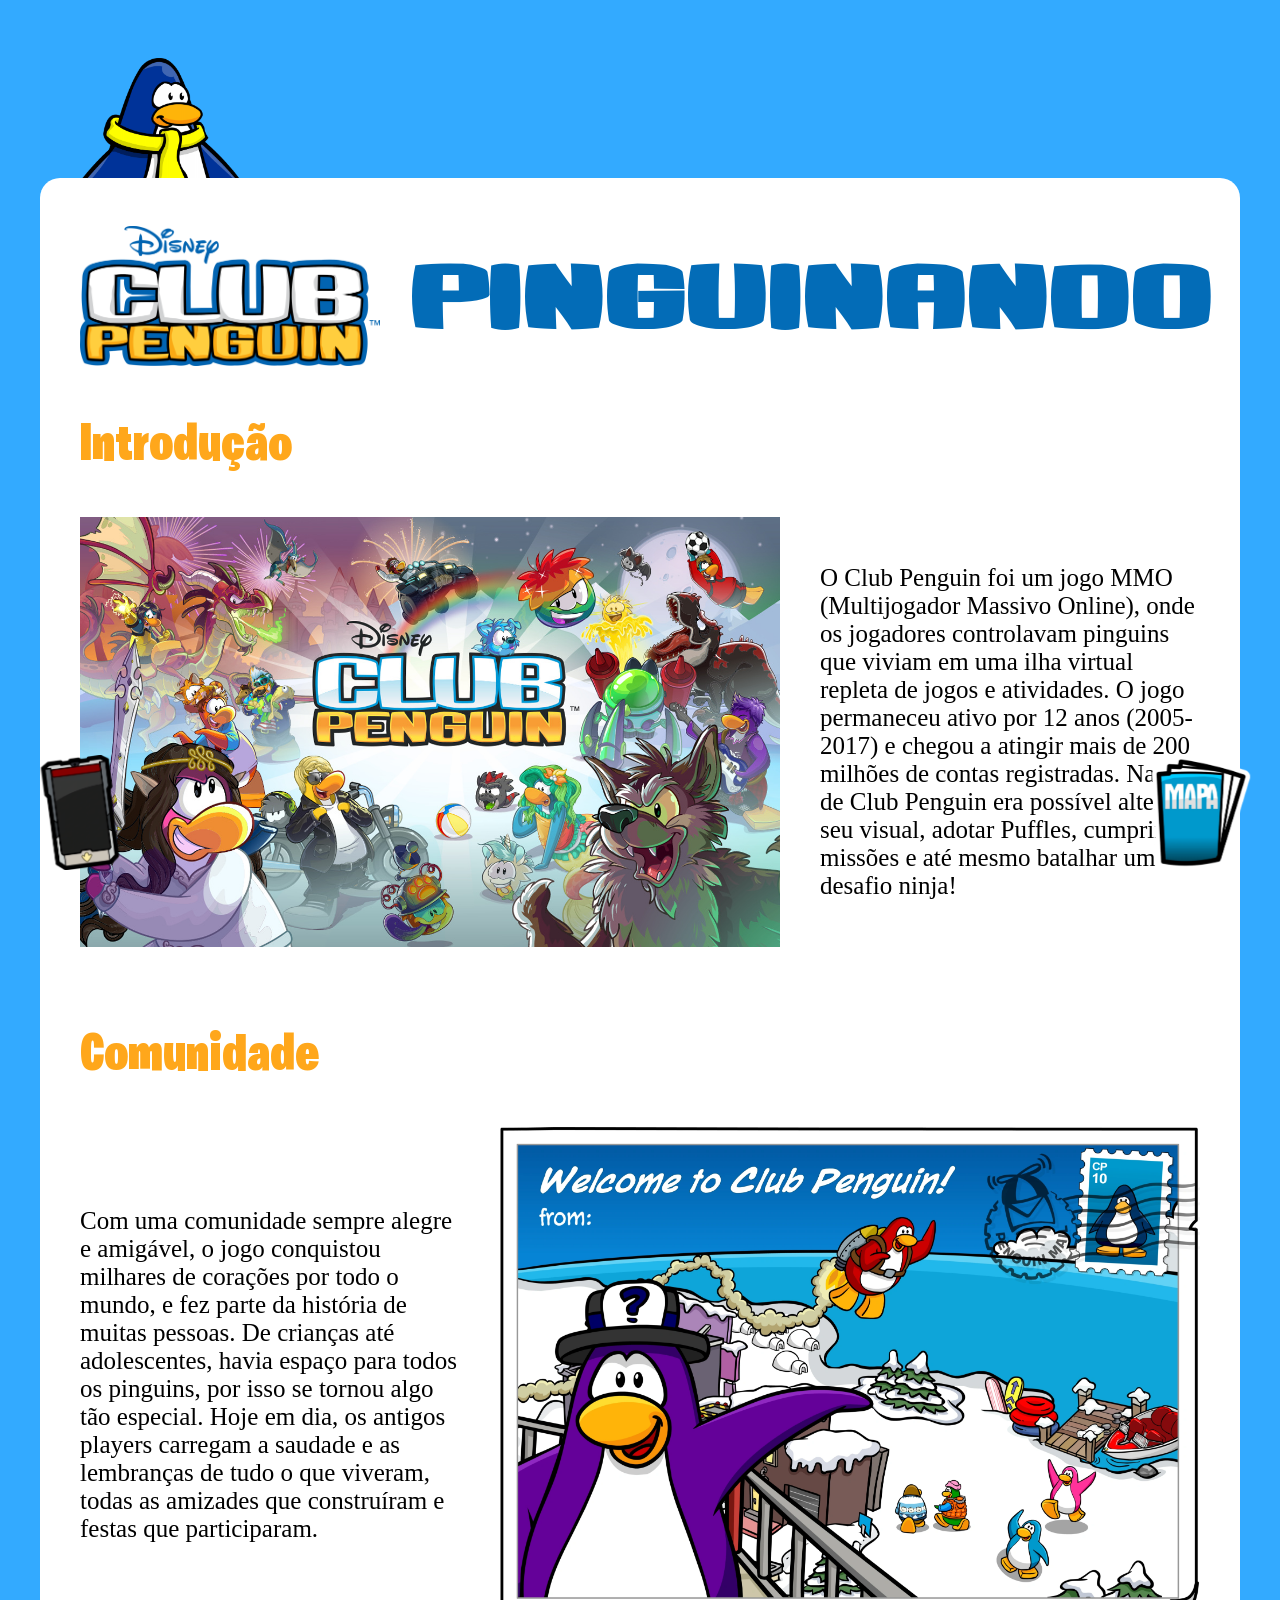
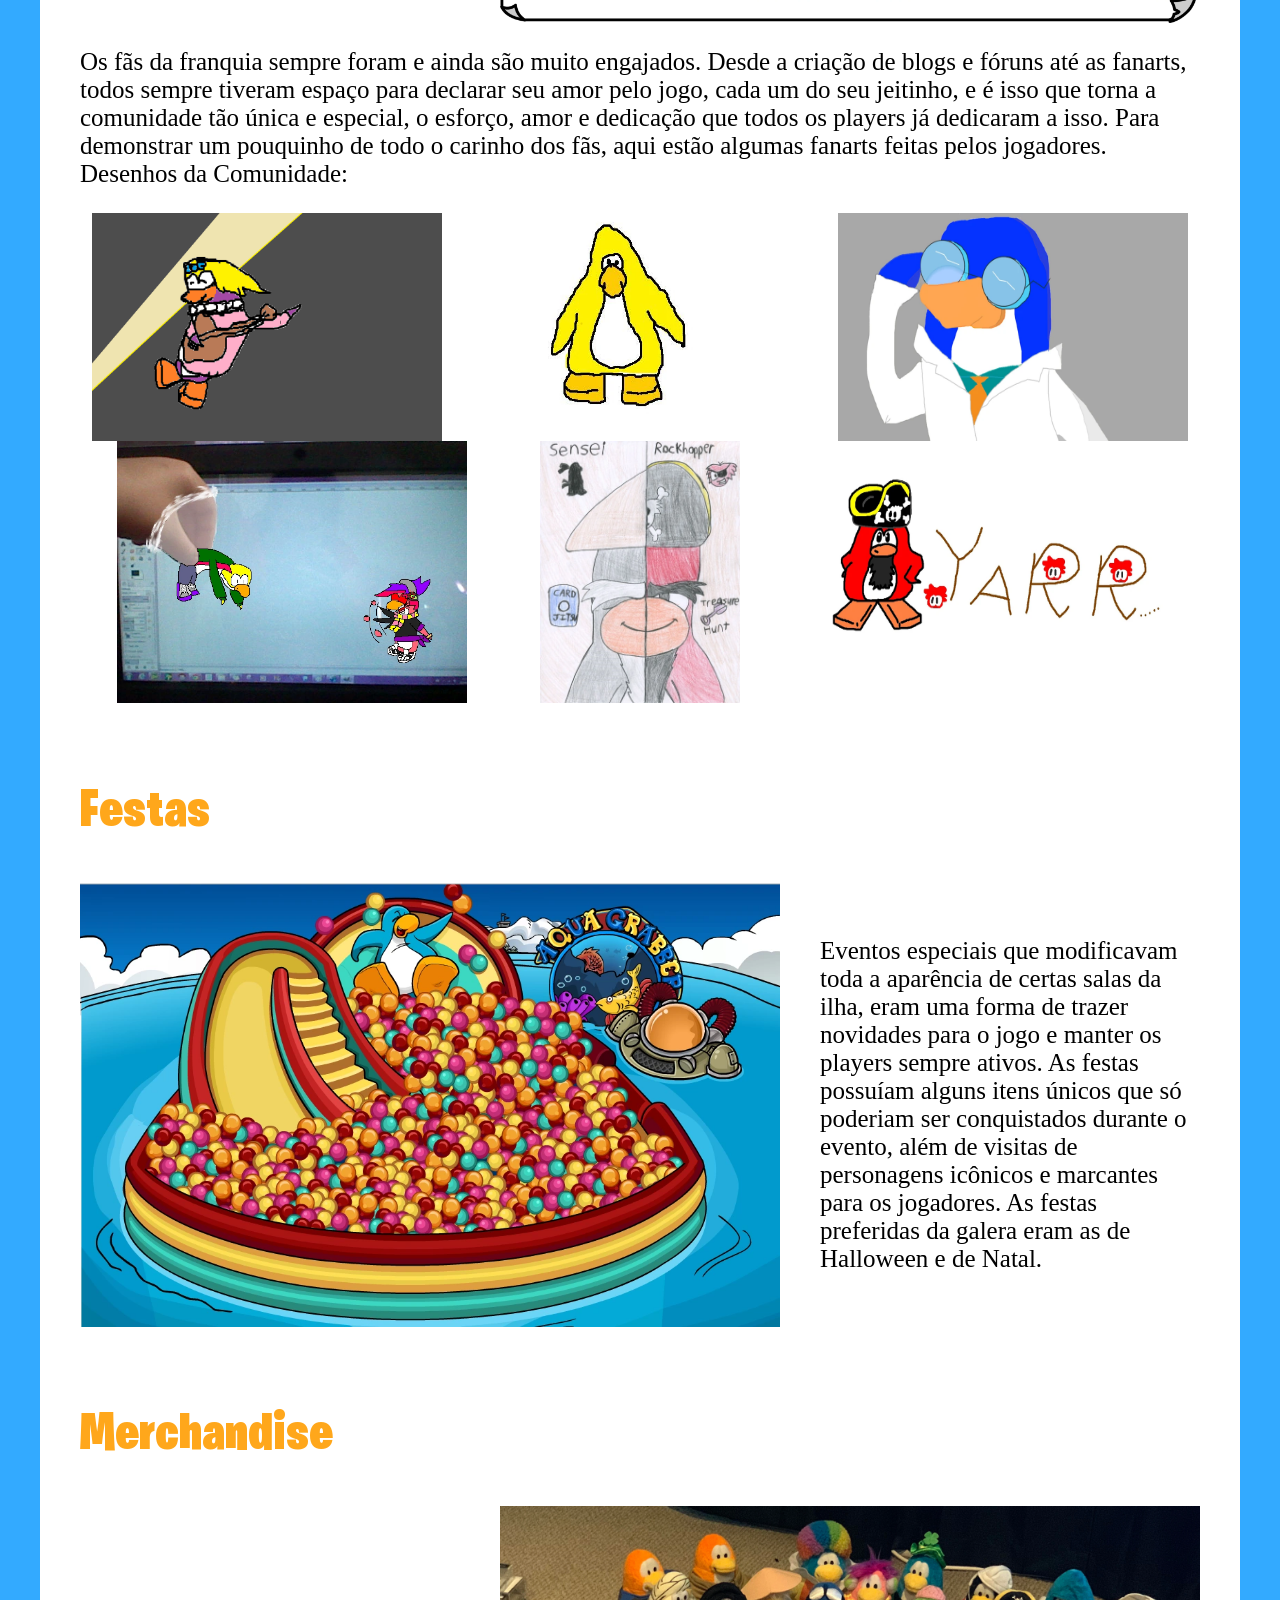
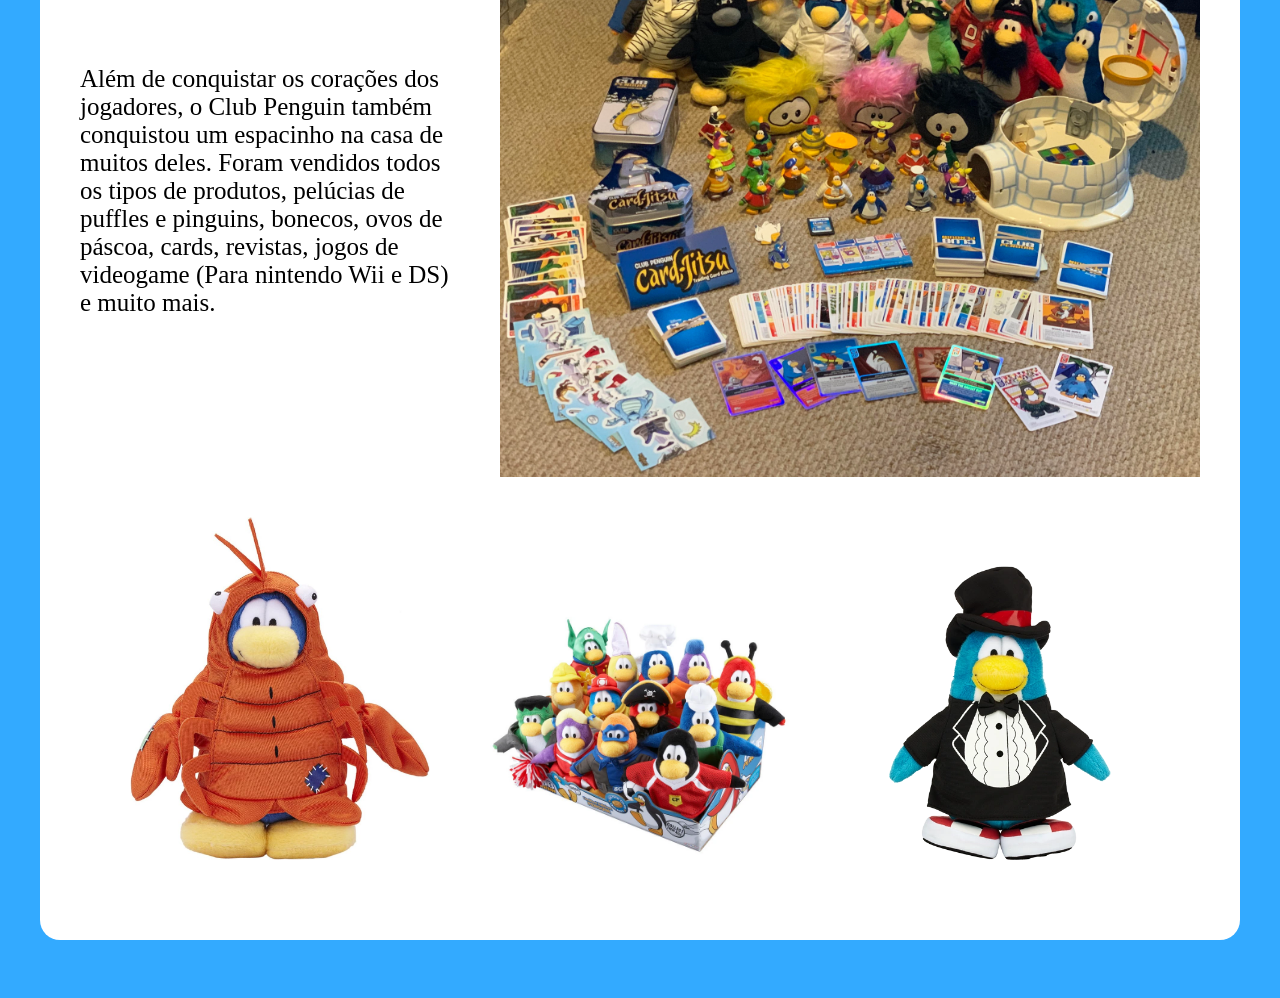
==== public/index.html @ 714613ea "Subindo o projeto antigo" ====
<!DOCTYPE html>
<html lang="pt">

<head>
    <meta charset="UTF-8">
    <link rel="icon" href="Fotos/Happy_emoticon.webp">
    <meta name="viewport" content="width=device-width, initial-scale=1.0">
    <link rel="stylesheet" href="index.css">
    <link rel="preconnect" href="https://fonts.googleapis.com">
    <link rel="preconnect" href="https://fonts.gstatic.com" crossorigin>
    <link href="https://fonts.googleapis.com/css2?family=Patrick+Hand&display=swap" rel="stylesheet">
    <script src="mapa.js"></script>
    <script src="cadastro.js"></script>
    <title>Pinguinando</title>
</head>

<body>
    <section class="blog">
        <div id="ElementosId" class="elementos-principais">
            <img class="aba-pinguim" src="Fotos/Icone-pinguin-cachecol-azul.png">
            <div class="corpo">
                <div class="topo-corpo">
                    <div>
                        <img id="logo" src="Fotos/LOGO.png">
                    </div>
                    <div class="titulo">
                        <h2>Pinguinando</h2>
                    </div>
                </div>
                <div class="subtitulo">
                    <h2>Introdução</h2>
                </div>
                <div class="infos">
                    <div id="introducao">
                        <img class="imagem" src="Fotos/imagem.jpeg">
                        <p class="texto">
                            O Club Penguin foi um jogo MMO (Multijogador Massivo Online), onde os jogadores controlavam
                            pinguins que viviam em uma ilha virtual repleta de jogos e atividades. O jogo permaneceu
                            ativo por 12 anos (2005-2017) e chegou a atingir mais de 200 milhões de contas registradas.
                            Na ilha de Club Penguin era possível alterar seu visual, adotar Puffles, cumprir missões e
                            até mesmo batalhar um desafio ninja!
                        </p>
                    </div>
                </div>
                <div class="subtitulo">
                    <h2>Comunidade</h2>
                </div>
                <div class="infos">
                    <div id="comunidade">
                        <div id="parte1-comunidade">
                            <img class="imagem" src="Fotos/Welcome_to_Club_Penguin_Postcard.webp">
                            <p class="texto">
                                Com uma comunidade sempre alegre e amigável, o jogo conquistou milhares de corações por
                                todo o mundo, e fez parte da história de muitas pessoas. De crianças até adolescentes,
                                havia espaço para todos os pinguins, por isso se tornou algo tão especial. Hoje em dia,
                                os antigos players carregam a saudade e as lembranças de tudo o que viveram, todas as
                                amizades que construíram e festas que participaram.
                            </p>
                        </div>
                        <div id="parte2-comunidade">
                            <p class="texto">
                                Os fãs da franquia sempre foram e ainda são muito engajados. Desde a criação de blogs e
                                fóruns até as fanarts, todos sempre tiveram espaço para declarar seu amor pelo jogo,
                                cada um do seu jeitinho, e é isso que torna a comunidade tão única e especial, o
                                esforço, amor e dedicação que todos os players já dedicaram a isso. Para demonstrar um
                                pouquinho de todo o carinho dos fãs, aqui estão algumas fanarts feitas pelos jogadores.
                                <br>Desenhos da Comunidade:
                            </p>
                            <div id="fanarts">
                                <img class="img-fanart" src="Fotos/Fanarts/fanart.webp">
                                <img class="img-fanart" src="Fotos/Fanarts/Arre_320_-2.webp">
                                <img class="img-fanart" src="Fotos/Fanarts/GaryCPWiki1.webp">
                                <img class="img-fanart" src="Fotos/Fanarts/GIVE_BACK_FRANKY_RIGHT_THIS_INSTANT.webp">
                                <img class="img-fanart2" src="Fotos/Fanarts/Rockhopper_sensei.PNG.webp">
                                <img class="img-fanart" src="Fotos/Fanarts/ROCKHOPPER.webp">
                            </div>
                        </div>
                    </div>
                </div>
                <div class="subtitulo">
                    <h2>Festas</h2>
                </div>
                <div class="infos">
                    <div id="festas">
                        <img class="imagem" src="Fotos/Festa_Setembrina_2018_Iceberg.webp">
                        <p class="texto">
                            Eventos especiais que modificavam toda a aparência de certas salas da ilha, eram uma forma
                            de trazer novidades para o jogo e manter os players sempre ativos. As festas possuíam alguns
                            itens únicos que só poderiam ser conquistados durante o evento, além de visitas de
                            personagens icônicos e marcantes para os jogadores. As festas preferidas da galera eram as
                            de Halloween e de Natal.
                        </p>
                    </div>
                </div>
                <div class="subtitulo">
                    <h2>Merchandise</h2>
                </div>
                <div class="infos">
                    <div id="parte1-merchandise">
                        <img class="imagem" src="Fotos/merch/su65hz8ikx151.webp">
                        <p class="texto">
                            Além de conquistar os corações dos jogadores, o Club Penguin também conquistou um espacinho
                            na casa de muitos deles. Foram vendidos todos os tipos de produtos, pelúcias de puffles e
                            pinguins, bonecos, ovos de páscoa, cards, revistas, jogos de videogame (Para nintendo Wii e
                            DS) e muito mais.
                        </p>
                    </div>
                    <div class="infos">
                        <div id="parte2-merchandise">
                            <img class="imagem-merchandise" src="Fotos/merch/71qWcfIqNJL._AC_SL1200_.jpg">
                            <img class="imagem-merchandise" src="Fotos/merch/LimitedBoxS1.webp">
                            <img class="imagem-merchandise"
                                src="Fotos/merch/Plushpenguins6inch-classyshirt-500x500.webp">
                        </div>
                    </div>
                </div>
            </div>
        </div>
        <div id="penguinpicture"></div>
        <div onclick="abrirMapa()" class="mapa">
            <div class="mapinha"></div>
        </div>
        <div id="blogId"></div>
        <div onclick="abrirtelefone()" class="telefone">
            <div class="telefoninho"></div>
        </div>
        <div id="blogCelular"></div>
        <div id="blogLogin"></div>
        <div id="msg_erro"></div>
    </section>
    <div id="EXIBIRTOAST"></div>
    <audio id="backgroundMusic" src="audios/Charlie's Here - Pizza Parlor ｜ Club Penguin OST.mp3" autoplay loop
        muted></audio>
</body>

</html>

<script>
    function redirecionarPersonagens() {
        window.location.href = "Personagens.html"
    }

    function redirecionarLinhaTempo() {
        window.location.href = "LinhadoTempo.html"
    }

    function redirecionarCARDJITSU() {
        window.location.href = "PaginaInicialCADRJITSU.html"
    }

    function redirecionarCRIADOR() {
        if (!localStorage.idPinguim) {
            msg_erro.innerHTML = `
            <div class="telainteira">
                <div id="mensagem">
                    <h2>Você não pode entrar na Loja de Roupas se não estiver logado!</h2>
                    <button onclick="fecharerro()">Okay</button>
                </div>
            </div>
            `
        } else {
            window.location.href = "criadorPERSONAGEM.html"
        }
    }
</script>

<script src="sons.js"></script>
---- public/index.css ----
@font-face {
    font-family: ClubPenguin;
    src: url("Fontes/bumbastika.regular.ttf");
}

@font-face {
    font-family: Burbankbig;
    src: url("Fontes/BurbankBigCondensed/burbankbigcondensed_black.ttf");
}

@font-face {
    font-family: ACME;
    src: url("Fontes/ClubPenguinFonts/A.C.M.E.\ Secret\ Agent\ Bold.ttf");
}

@font-face {
    font-family: BarnetSans;
    src: url("Fontes/BarnetSans-Regular.otf");
}

@font-face {
    font-family: squares;
    src: url("Fontes/Square.ttf");
}

/*Fontes que serão usadas no blog :)*/

body {
    background-color: #33aaff;
}

.blog {
    display: flex;
    flex-direction: column;
    align-items: center;
}

.elementos-principais {
    display: flex;
    flex-direction: column;
    align-items: flex-start;
}

.aba-pinguim {
    height: 120px;
    margin-top: 50px;
    margin-left: 40px;
}

.corpo {
    width: 1200px;
    background-color: white;
    border-radius: 20px;
    margin-bottom: 50px;
}

.topo-corpo {
    display: flex;
    flex-direction: row;
    align-items: center;
    gap: 32px;
    padding-left: 40px;
    padding-right: 40px;
    padding-top: 40px;
}

#logo {
    width: 300px;
}

.titulo {
    font-size: 40px;
    font-family: ClubPenguin;
    color: #036cb7;
}

#titulo h2 {
    margin: 0;
}

.subtitulo {
    padding-left: 40px;
    font-size: 35px;
    font-family: Burbankbig;
    color: #FFA71B;
}

.infos h2 {
    margin: 0;
}

.infos {
    padding-left: 40px;
    padding-right: 40px;
    padding-bottom: 40px;
    display: flex;
    flex-direction: column;
}

.imagem {
    width: 700px;
}

#introducao {
    display: flex;
    flex-direction: row;
    gap: 40px;
    align-items: center;
}

.texto {
    font-size: 25px;
}

#comunidade {
    display: flex;
    flex-direction: column;
}

#parte1-comunidade {
    display: flex;
    flex-direction: row-reverse;
    gap: 40px;
    align-items: center;
}

#parte2-comunidade {
    display: flex;
    flex-direction: column;
    align-items: center;
}

#fanarts {
    display: flex;
    flex-direction: row;
    flex-wrap: wrap;
    justify-content: space-around;
}

.img-fanart {
    width: 350px;
}

.img-fanart2 {
    width: 200px;
}

#festas {
    display: flex;
    flex-direction: row;
    align-items: center;
    gap: 40px;
}

#parte1-merchandise {
    display: flex;
    flex-direction: row-reverse;
    align-items: center;
    gap: 40px;
}

#parte2-merchandise {
    display: flex;
    flex-direction: row;
    align-items: center;
    gap: 40px;
    margin-top: 40px;
    flex-wrap: wrap;
    justify-content: space-around;
    align-items: flex-end
}

.imagem-merchandise {
    width: 300px;
}

#imagem-merchandise2 {
    height: 260px;
}

/*#img-mapa {
    height: 115px;
} */

.mapa {
    position: fixed;
    right: 22px;
    bottom: 30px;
}

.mapinha {
    width: 115px;
    height: 115px;
    background-image: url("Fotos/mapa.webp");
    background-size: contain;
    background-position: center;
    background-repeat: no-repeat;
}

.mapinha:hover {
    background-image: url("Fotos/mapa\ aberto.webp");
    cursor: pointer;
}

/* CSS da aba Personagens*/

.cards {
    height: 400px;
}

.cards:hover {
    scale: 1.04;
    cursor: pointer;
}

#linha-do-tempo {
    display: flex;
    gap: 30px;
}

#linha-tempo {
    display: flex;
    flex-direction: column;
}

.bolinha {
    height: 30px;
    width: 30px;
    background-color: #036cb7;
    border-radius: 50%;
}

.linha {
    height: 490px;
    width: 9px;
    background-color: #036cb7;
    align-self: center;
}

.img-tempo {
    height: 400px;
    margin-bottom: 40px;
    margin-top: 40px;
}

.ano {
    font-family: ACME;
    font-size: 20px;
    /*color: #036cb7;*/
}

p.ano {
    margin: 0;
    margin-top: 5px;
    margin-bottom: 5px;
}

.div-linhatempo {
    display: flex;
    gap: 40px;
    align-items: center;
}

.tela-inteira {
    height: 100vh;
    width: 100vw;
    background-color: rgba(0, 0, 0, 0.400);
    position: fixed;
    top: 0;
    left: 0;
    display: flex;
    justify-content: center;
    align-items: center;
}

.mapa-inteiro {
    width: 1100px;
    height: 700px;
    background-image: url("Fotos/Map_June_2015.png");
    background-size: cover;
    border: 9px solid white;
    position: relative;
}

.localizacao {
    position: absolute;
    color: rgba(255, 255, 255, 0);
}

.montanha {
    position: absolute;
    width: 200px;
    left: 133px;
    top: 175px;
}

.montanha:hover {
    scale: 1.1;
    cursor: pointer;
}

.montanha:hover+#locmontanha {
    padding: 5px;
    font-family: Arial, Helvetica, sans-serif;
    color: black;
    background-color: #ffef80;
    border: 2px solid #986b03;
    box-shadow: 0px 0px 0px 1px #bd9a30 inset;
    left: 270px;
    top: 180px;
}

.EPF {
    position: absolute;
    height: 57px;
    top: 306px;
    left: 280px;
}

.EPF:hover {
    scale: 1.1;
    cursor: pointer;
}

.EPF:hover+#locEPF {
    padding: 5px;
    font-family: Arial, Helvetica, sans-serif;
    color: black;
    background-color: #ffef80;
    border: 2px solid #986b03;
    box-shadow: 0px 0px 0px 1px #bd9a30 inset;
    left: 340px;
    top: 280px;
}

.farol {
    position: absolute;
    height: 109px;
    bottom: 217px;
    left: 23px;
}

.farol:hover {
    scale: 1.1;
    cursor: pointer;
}

.farol:hover+#locpersonagens {
    padding: 5px;
    font-family: Arial, Helvetica, sans-serif;
    color: black;
    background-color: #ffef80;
    border: 2px solid #986b03;
    box-shadow: 0px 0px 0px 1px #bd9a30 inset;
    left: 50px;
    top: 370px;
}

.catalogo {
    position: absolute;
    height: 80px;
    bottom: 250px;
    left: 316px;
}

.catalogo:hover {
    scale: 1.1;
    cursor: pointer;
}

.catalogo:hover+#loccatalogo {
    padding: 5px;
    font-family: Arial, Helvetica, sans-serif;
    color: black;
    background-color: #ffef80;
    border: 2px solid #986b03;
    box-shadow: 0px 0px 0px 1px #bd9a30 inset;
    left: 440px;
    top: 360px;
}

.plaza {
    position: absolute;
    height: 91px;
    bottom: 241px;
    right: 308px;
}

.plaza:hover {
    scale: 1.1;
    cursor: pointer;
}

.plaza:hover+#loclinhatempo {
    padding: 5px;
    font-family: Arial, Helvetica, sans-serif;
    color: black;
    background-color: #ffef80;
    border: 2px solid #986b03;
    box-shadow: 0px 0px 0px 1px #bd9a30 inset;
    left: 740px;
    top: 380px;
}

.dojo {
    position: absolute;
    height: 43px;
    top: 173px;
    right: 402px;
}

.dojo:hover {
    scale: 1.1;
    cursor: pointer;
}

.dojo:hover+#locdojo {
    padding: 5px;
    font-family: Arial, Helvetica, sans-serif;
    color: black;
    background-color: #ffef80;
    border: 2px solid #986b03;
    box-shadow: 0px 0px 0px 1px #bd9a30 inset;
    left: 660px;
    top: 160px;
}

.xis {
    position: absolute;
    height: 50px;
    top: 10px;
    right: 9px;
}

.xis:hover {
    scale: 1.1;
    cursor: pointer;
}

.imagem-personagens {
    width: 330px;
}

#rock {
    display: flex;
    flex-direction: row;
    gap: 150px;
    text-align: center;
}

.titulo-personagem {
    font-family: Burbankbig;
    font-size: 55px;
    color: #c21717;
}

#rock p {
    width: 500px;
}

.voce-sabia {
    margin-top: 40px;
}

.infos-personagem {
    display: flex;
    gap: 40px;
    align-items: center;
    text-align: center;
    justify-content: space-around;
}

.infos-personagem p {
    width: 400px;
}

#foto-arctic {
    height: 300px;
    align-self: center;
}

#arct {
    display: flex;
    flex-direction: row;
    text-align: center;
    gap: 150px;
    margin-right: 40px;
}

.seta {
    rotate: -90deg;
    width: 80px;
    position: fixed;
    left: 20px;
}

.seta:hover {
    scale: 1.1;
    cursor: pointer;
}

.telefone {
    position: fixed;
    left: 22px;
    bottom: 30px;
}

.telefoninho {
    width: 115px;
    height: 115px;
    background-image: url("Fotos/EPF_Spy_Phone_icon.webp");
    background-size: contain;
    background-position: center;
    background-repeat: no-repeat;
}

.telefoninho:hover {
    background-image: url("Fotos/EPF_Phone_New_Message.webp");
    cursor: pointer;
}

#corpo-login {
    position: fixed;
    height: 600px;
    width: 800px;
    background-color: #fffbcb;
    align-self: center;
    border-radius: 30px;
    border: 2.5px solid #e4c35a;
    box-shadow: #e4c45a5c 0px -13px 25px 0px inset, #e4c45a5c 0px -36px 30px 0px inset, rgba(0, 0, 0, 0.1) 0px -79px 40px 0px inset, rgba(0, 0, 0, 0.06) 0px 2px 1px, rgba(0, 0, 0, 0.09) 0px 4px 2px, rgba(0, 0, 0, 0.09) 0px 8px 4px, rgba(0, 0, 0, 0.09) 0px 16px 8px, rgba(0, 0, 0, 0.09) 0px 32px 16px;
    display: flex;
    flex-direction: column;
}

#topo-corpologin {
    display: flex;
    justify-content: center;
    margin: 15px;
    margin-bottom: 0;
}

#topo-corpologin h2 {
    color: white;
    font-family: ACME;
    font-size: 40px;
    -webkit-text-stroke: 3px #014da7;
}

#resto-corpo {
    display: flex;
}

#corpo-nome {
    display: flex;
    flex-direction: column;
    align-items: center;
}

#corpo-nome h2 {
    font-family: BurbankBig;
    color: #5087ad;
}

#nome_pinguim {
    font-family: BurbankBig;
    color: #5087ad;
    text-align: center;
    height: 30px;
}

#img_pinguim {
    width: 300px;
}

.inserir {
    width: 250px;
    height: 30px;
    border: 2px solid #FFA71B;
    font-family: ACME;
    color: rgb(80, 80, 80);
}

#todas-cores {
    display: flex;
    flex-direction: column;
    gap: 5px;
}

.cores {
    display: flex;
    gap: 4px;
}

.botaoCOR {
    height: 45px;
    width: 45px;
    border-radius: 5px;
    border: 2px solid black;
}

.botaoCOR:hover {
    cursor: pointer;
}

#cor1 {
    background-color: #003366;
}

#cor2 {
    background-color: #009900;
}

#cor3 {
    background-color: #ff3399;
}

#cor4 {
    background-color: #333333;
}

#cor5 {
    background-color: #cc0000;
}

#cor6 {
    background-color: #ff6600;
}

#cor7 {
    background-color: #ffcc00;
}

#cor8 {
    background-color: #660099;
}

#cor9 {
    background-color: #996600;
}

#cor10 {
    background-color: #ff6666;
}

#cor11 {
    background-color: #006600;
}

#cor12 {
    background-color: #0099cc;
}

#cor13 {
    background-color: #8ae302;
}

#cor14 {
    background-color: #03a797;
}

#cor15 {
    background-color: #f0f0d8;
}

#cor16 {
    background-color: #c478cf;
}


#final-corpo {
    display: flex;
    width: 100%;
    justify-content: flex-end;
    margin-top: 20px;
}

#btn_continue {
    position: fixed;
    margin-right: 18px;
    font-family: ACME;
    font-size: 20px;
    background-color: #ffb30d;
    border: 3px solid #d47b00;
    border-radius: 20px;
    color: white;
    height: 45px;
    width: 160px;
    -webkit-text-stroke: 1.5px black;
}

#btn_continue:hover {
    cursor: pointer;
}

#entrarlogin {
    margin: 0;
    margin-top: 20px;
    margin-left: 20px;
    font-family: BurbankBig;
    color: #5087ad;
}

#entrarlogin:hover {
    cursor: pointer;
}

#xis {
    font-family: ACME;
    font-size: 15px;
    color: #e4c35a;
    position: absolute;
    margin: 0;
    right: 20px;
    top: 20px;
}

#xis:hover {
    scale: 1.1;
    cursor: pointer;
}

.aba-login {
    display: flex;
    flex-direction: column;
    align-items: center;
    justify-content: center;
    height: 470px;
    width: 400px;
    border: 3px solid #003366;
    background: #4173e8;
    background: radial-gradient(circle, rgba(65, 115, 232, 1) 0%, rgba(41, 106, 217, 1) 14%, rgba(17, 76, 143, 1) 100%);
    border-radius: 10px;
    box-shadow: rgba(0, 0, 0, 0.4) 0px 8px 24px;
    gap: 40px;
}

.aba-login .campos {
    display: flex;
    flex-direction: column;
    gap: 30px;

}

.aba-login .campo {
    display: flex;
    flex-direction: column;
    gap: 5px;
}

.aba-login h2 {
    font-family: BarnetSans;
    font-size: 26px;
    font-style: normal;
    color: rgb(0, 0, 0);
    font-weight: 400;
    margin: 0;
}

.pwd {
    width: 250px;
    height: 40px;
    border: 1.7px solid rgb(65, 65, 65);
    font-family: BarnetSans;
    font-size: 20px;
    color: #333333;
    border-radius: 7px;
}

#caixas {
    display: flex;
    align-self: center;
    gap: 10px;
}

#boxes {
    display: flex;
    flex-direction: column;
}

#btn_entrar {
    height: 80px;
    width: 250px;
    border-radius: 20px;
    border: 2.4px solid #003366;
    box-shadow: rgba(17, 17, 26, 1) 0px 1px 0px, rgba(17, 17, 26, 0.1) 0px 0px 8px;
    background: #5aa4ed;
    background: linear-gradient(180deg, rgba(90, 164, 237, 1) 0%, rgba(9, 83, 153, 1) 48%, rgba(10, 93, 171, 1) 82%, rgba(96, 168, 235, 1) 100%);
    color: white;
    font-size: 20px;
    cursor: pointer;
}

#btn_entrar:hover {
    background: #2d8ceb;
    background: linear-gradient(180deg, rgba(45, 140, 235, 1) 0%, rgba(7, 70, 130, 1) 48%, rgba(10, 81, 148, 1) 82%, rgba(27, 130, 227, 1) 100%);
}

#fechar-login {
    display: flex;
    align-items: center;
    justify-content: center;
    border-radius: 10px;
    height: 60px;
    width: 140px;
}

#fechar-login {
    font-size: 20px;
    margin: 0;
    justify-self: center;
}

#fechar-login {
    cursor: pointer;
}

.telainteira {
    width: 100vw;
    height: 100vh;
    position: fixed;
    top: 0;
    left: 0;
    display: flex;
    align-items: center;
    justify-content: center;
    background-color: #27282951;
}

#mensagem {
    width: 525px;
    height: 375px;
    background-color: #ff6600;
    border-radius: 25px;
    display: flex;
    flex-direction: column;
    justify-content: center;
    align-items: center;
    gap: 40px;
}

#mensagem button {
    font-size: 35px;
    font-family: Arial, Helvetica, sans-serif;
    color: white;
    width: 250px;
    height: 80px;
    background-color: #ff6600;
    border: 3.5px solid #983901;
    border-radius: 25px;
    box-shadow: #ffc700 2px 2px 3px 1px, #ffc700 2px 1.3px 3px 0px inset;
}

#mensagem button:hover {
    scale: 0.970;
    cursor: pointer;
}

#mensagem h2 {
    font-family: Arial, Helvetica, sans-serif;
    font-size: 30px;
    font-weight: lighter;
    text-align: center;
    line-height: 30px;
    max-width: 400px;
    margin: 0;
}

/* BOX SHADOW - MENSAGEM */
#mensagem {
    border: 3.5px solid #983901;
    box-shadow: #ffffff 0px 0px 2px 2px, #85a6bc 0px 0px 2px 4.5px, #ffc700 3px 3px 2px 0px inset;
}

#celular {
    position: relative;
    width: 450px;
    height: 730px;
    background-image: url("Fotos/BLANK_EPF_PHONE_HD.webp");
    background-position: center;
    background-repeat: no-repeat;
    background-size: contain;
}

.icons {
    position: absolute;
    width: 120px;
}

.icons:hover {
    scale: 1.08;
    cursor: pointer;
}

#escudoicon {
    top: 125px;
    left: 85px;
}

#pinguimicon {
    top: 115px;
    right: 85px;
}

#mensagemicon {
    top: 310px;
    right: 85px;
}

#celular h2 {
    font-family: squares;
    color: #6da39b;
}

#excudotxt {
    position: absolute;
    text-align: center;
    width: 120px;
    top: 230px;
    left: 85px;
}

#mensagemtxt {
    position: absolute;
    text-align: center;
    width: 120px;
    top: 405px;
    left: 85px;
}

#pinguimtxt {
    position: absolute;
    text-align: center;
    width: 120px;
    top: 230px;
    right: 85px;
}

#btnsair {
    position: absolute;
    width: 56px;
    bottom: 20px;
    left: 198px;
}

#btnsair:hover {
    scale: 1.05;
    cursor: pointer;
}

#LOGINicon {
    top: 290px;
    left: 85px;
}

#TABELASicon {
    top: 460px;
    left: 85px;
}

#doctxt {
    position: absolute;
    text-align: center;
    top: 405px;
    right: 65px;
}

#modelagemtxt {
    position: absolute;
    text-align: center;
    top: 570px;
    left: 80px;
}

#imgmodelagem {
    width: 900px;
    border: 4.5px solid white;
    border-radius: 40px;
    box-shadow: #ffffff 0px 0px 2px 2px, #85a6bc 0px 0px 2px 4.5px, #ffc700 3px 3px 2px 0px inset;
}

#imgmodelagem:hover {
    cursor: pointer;
}

#TOAST {
    position: fixed;
    right: 10px;
    top: 10px;
    width: 265px;
    height: 110px;
    display: flex;
    align-items: center;
    justify-content: space-around;
    background-color: rgba(255, 255, 255, 0.92);
    border: 4px solid #30beec;
    border-radius: 20px;
}

#TOAST img {
    width: 80px;
}

#TOAST h4 {
    text-align: center;
    font-family: Arial, Helvetica, sans-serif;
}

#subagradecimentos {
    text-align: center;
    font-size: 50px;
    padding-left: 0px;
}

#subagradecimentos h2 {
    margin-top: 10px;
}

.subcred {
    text-align: center;
    font-family: BurbankBig;
    font-size: 45px;
    color: #036cb7;
}

.conteudo {
    justify-self: center;
    margin: 40px;
    font-family: 'Trebuchet MS', 'Lucida Sans Unicode', 'Lucida Grande', 'Lucida Sans', Arial, sans-serif;
    text-align: center;
    max-width: 600px;
}

.conteudo img {
    width: 400px;
}

.imagens-familia {
    display: flex;
    justify-content: center;
    gap: 10px;
}

.imagens-familia img {
    width: 300px;
}

#pnina {
    margin: 20px;
    text-align: center;
    font-family: BurbankBig;
    font-size: 100px;
    color: rgb(249, 109, 156);
}

#divjuntos {
    display: flex;
    justify-content: center;
    margin-bottom: 40px;
}

#divjuntos img {
    width: 500px;
}

.itemescondido:hover {
    cursor: pointer;
    font-style: italic;
}

#botoculto {
    position: absolute;
    width: 80px;
    height: 80px;
    background-color: #00336600;
    margin-left: 145px;
    margin-top: 15px;
}

#botoculto:hover {
    cursor: pointer;
}

#botcaveira {
    position: absolute;
    width: 40px;
    height: 40px;
    background-color: #00336600;
    margin-left: 790px;
    margin-top: 760px;
}

#botcaveira:hover {
    cursor: pointer;
}

#divimg {
    position: fixed;
    left: 42px;
    bottom: 160px;
    width: 70px;
    height: 70px;
    overflow: hidden;
    border-radius: 50%;
    border: 3.5px solid #003e8a;
}

#fotoPinguim {
    margin-top: 22px;
    max-width: 100%;
    scale: 2.5;
}
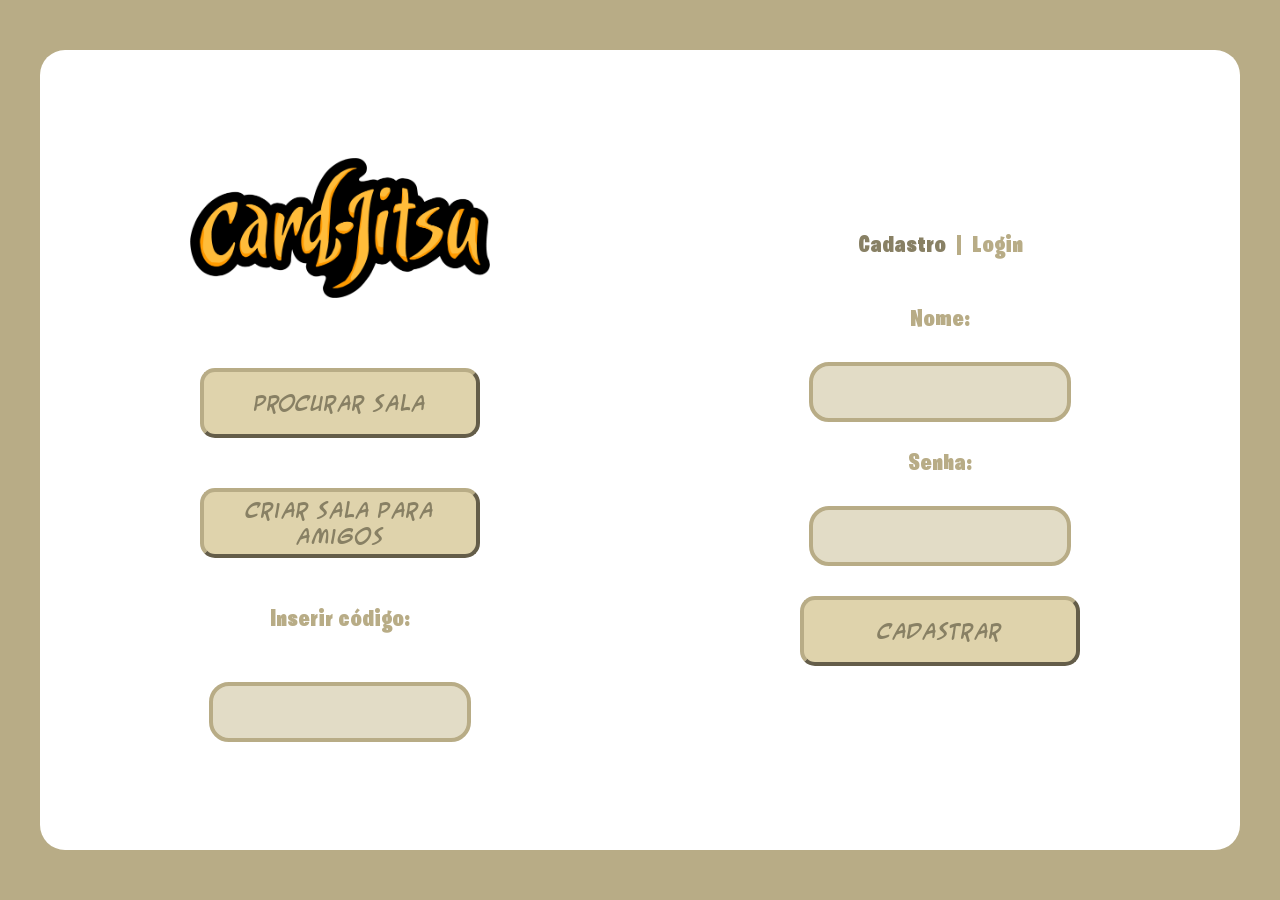
==== commit 7cdcc7b5: "Login e cadastro concluídos" ====
--- a/public/index.html
+++ b/public/index.html
@@ -1,167 +1,38 @@
 <!DOCTYPE html>
-<html lang="pt">
-
+<html lang="en">
 <head>
     <meta charset="UTF-8">
-    <link rel="icon" href="Fotos/Happy_emoticon.webp">
     <meta name="viewport" content="width=device-width, initial-scale=1.0">
-    <link rel="stylesheet" href="index.css">
-    <link rel="preconnect" href="https://fonts.googleapis.com">
-    <link rel="preconnect" href="https://fonts.gstatic.com" crossorigin>
-    <link href="https://fonts.googleapis.com/css2?family=Patrick+Hand&display=swap" rel="stylesheet">
-    <script src="mapa.js"></script>
-    <script src="cadastro.js"></script>
-    <title>Pinguinando</title>
+    <link rel="stylesheet" href="paginaProvisoria.css">
+    <title>Document</title>
 </head>
-
 <body>
-    <section class="blog">
-        <div id="ElementosId" class="elementos-principais">
-            <img class="aba-pinguim" src="Fotos/Icone-pinguin-cachecol-azul.png">
-            <div class="corpo">
-                <div class="topo-corpo">
-                    <div>
-                        <img id="logo" src="Fotos/LOGO.png">
-                    </div>
-                    <div class="titulo">
-                        <h2>Pinguinando</h2>
-                    </div>
+    <section class="pagina-inteira">
+        <div id="fundo-branco">
+            <div id="esquerda">
+                <img id="logo-card" src="Fotos/card-jistu.png">
+                <button>Procurar sala</button>
+                <button>Criar sala para amigos</button>
+                <h1>Inserir código:</h1>
+                <input type="text">
+            </div>
+            <div id="direita">
+                <div id="topo">
+                    <h1 onclick="mostrarCadastro()" id="tit-cadastro">Cadastro</h1>
+                    <h1>|</h1>
+                    <h1 onclick="mostrarLogin()" id="tit-login">Login</h1>
                 </div>
-                <div class="subtitulo">
-                    <h2>Introdução</h2>
-                </div>
-                <div class="infos">
-                    <div id="introducao">
-                        <img class="imagem" src="Fotos/imagem.jpeg">
-                        <p class="texto">
-                            O Club Penguin foi um jogo MMO (Multijogador Massivo Online), onde os jogadores controlavam
-                            pinguins que viviam em uma ilha virtual repleta de jogos e atividades. O jogo permaneceu
-                            ativo por 12 anos (2005-2017) e chegou a atingir mais de 200 milhões de contas registradas.
-                            Na ilha de Club Penguin era possível alterar seu visual, adotar Puffles, cumprir missões e
-                            até mesmo batalhar um desafio ninja!
-                        </p>
-                    </div>
-                </div>
-                <div class="subtitulo">
-                    <h2>Comunidade</h2>
-                </div>
-                <div class="infos">
-                    <div id="comunidade">
-                        <div id="parte1-comunidade">
-                            <img class="imagem" src="Fotos/Welcome_to_Club_Penguin_Postcard.webp">
-                            <p class="texto">
-                                Com uma comunidade sempre alegre e amigável, o jogo conquistou milhares de corações por
-                                todo o mundo, e fez parte da história de muitas pessoas. De crianças até adolescentes,
-                                havia espaço para todos os pinguins, por isso se tornou algo tão especial. Hoje em dia,
-                                os antigos players carregam a saudade e as lembranças de tudo o que viveram, todas as
-                                amizades que construíram e festas que participaram.
-                            </p>
-                        </div>
-                        <div id="parte2-comunidade">
-                            <p class="texto">
-                                Os fãs da franquia sempre foram e ainda são muito engajados. Desde a criação de blogs e
-                                fóruns até as fanarts, todos sempre tiveram espaço para declarar seu amor pelo jogo,
-                                cada um do seu jeitinho, e é isso que torna a comunidade tão única e especial, o
-                                esforço, amor e dedicação que todos os players já dedicaram a isso. Para demonstrar um
-                                pouquinho de todo o carinho dos fãs, aqui estão algumas fanarts feitas pelos jogadores.
-                                <br>Desenhos da Comunidade:
-                            </p>
-                            <div id="fanarts">
-                                <img class="img-fanart" src="Fotos/Fanarts/fanart.webp">
-                                <img class="img-fanart" src="Fotos/Fanarts/Arre_320_-2.webp">
-                                <img class="img-fanart" src="Fotos/Fanarts/GaryCPWiki1.webp">
-                                <img class="img-fanart" src="Fotos/Fanarts/GIVE_BACK_FRANKY_RIGHT_THIS_INSTANT.webp">
-                                <img class="img-fanart2" src="Fotos/Fanarts/Rockhopper_sensei.PNG.webp">
-                                <img class="img-fanart" src="Fotos/Fanarts/ROCKHOPPER.webp">
-                            </div>
-                        </div>
-                    </div>
-                </div>
-                <div class="subtitulo">
-                    <h2>Festas</h2>
-                </div>
-                <div class="infos">
-                    <div id="festas">
-                        <img class="imagem" src="Fotos/Festa_Setembrina_2018_Iceberg.webp">
-                        <p class="texto">
-                            Eventos especiais que modificavam toda a aparência de certas salas da ilha, eram uma forma
-                            de trazer novidades para o jogo e manter os players sempre ativos. As festas possuíam alguns
-                            itens únicos que só poderiam ser conquistados durante o evento, além de visitas de
-                            personagens icônicos e marcantes para os jogadores. As festas preferidas da galera eram as
-                            de Halloween e de Natal.
-                        </p>
-                    </div>
-                </div>
-                <div class="subtitulo">
-                    <h2>Merchandise</h2>
-                </div>
-                <div class="infos">
-                    <div id="parte1-merchandise">
-                        <img class="imagem" src="Fotos/merch/su65hz8ikx151.webp">
-                        <p class="texto">
-                            Além de conquistar os corações dos jogadores, o Club Penguin também conquistou um espacinho
-                            na casa de muitos deles. Foram vendidos todos os tipos de produtos, pelúcias de puffles e
-                            pinguins, bonecos, ovos de páscoa, cards, revistas, jogos de videogame (Para nintendo Wii e
-                            DS) e muito mais.
-                        </p>
-                    </div>
-                    <div class="infos">
-                        <div id="parte2-merchandise">
-                            <img class="imagem-merchandise" src="Fotos/merch/71qWcfIqNJL._AC_SL1200_.jpg">
-                            <img class="imagem-merchandise" src="Fotos/merch/LimitedBoxS1.webp">
-                            <img class="imagem-merchandise"
-                                src="Fotos/merch/Plushpenguins6inch-classyshirt-500x500.webp">
-                        </div>
-                    </div>
+                <div id="baixo">
+                    <h1>Nome:</h1>
+                    <input type="text" id="nome_txt">
+                    <h1>Senha:</h1>
+                    <input type="password" id="senha_txt">
+                    <button onclick="cadastrar()" id="btn_cadastrar">cadastrar</button>
                 </div>
             </div>
         </div>
-        <div id="penguinpicture"></div>
-        <div onclick="abrirMapa()" class="mapa">
-            <div class="mapinha"></div>
-        </div>
-        <div id="blogId"></div>
-        <div onclick="abrirtelefone()" class="telefone">
-            <div class="telefoninho"></div>
-        </div>
-        <div id="blogCelular"></div>
-        <div id="blogLogin"></div>
-        <div id="msg_erro"></div>
     </section>
-    <div id="EXIBIRTOAST"></div>
-    <audio id="backgroundMusic" src="audios/Charlie's Here - Pizza Parlor ｜ Club Penguin OST.mp3" autoplay loop
-        muted></audio>
 </body>
-
 </html>
 
-<script>
-    function redirecionarPersonagens() {
-        window.location.href = "Personagens.html"
-    }
-
-    function redirecionarLinhaTempo() {
-        window.location.href = "LinhadoTempo.html"
-    }
-
-    function redirecionarCARDJITSU() {
-        window.location.href = "PaginaInicialCADRJITSU.html"
-    }
-
-    function redirecionarCRIADOR() {
-        if (!localStorage.idPinguim) {
-            msg_erro.innerHTML = `
-            <div class="telainteira">
-                <div id="mensagem">
-                    <h2>Você não pode entrar na Loja de Roupas se não estiver logado!</h2>
-                    <button onclick="fecharerro()">Okay</button>
-                </div>
-            </div>
-            `
-        } else {
-            window.location.href = "criadorPERSONAGEM.html"
-        }
-    }
-</script>
-
-<script src="sons.js"></script>+<script src="paginaProvisoria.js"></script>
--- a/public/paginaProvisoria.css
+++ b/public/paginaProvisoria.css
@@ -0,0 +1,120 @@
+@font-face {
+    font-family: ClubPenguin;
+    src: url("Fontes/bumbastika.regular.ttf");
+}
+
+@font-face {
+    font-family: Burbankbig;
+    src: url("Fontes/BurbankBigCondensed/burbankbigcondensed_black.ttf");
+}
+
+@font-face {
+    font-family: ACME;
+    src: url("Fontes/ClubPenguinFonts/A.C.M.E.\ Secret\ Agent\ Bold.ttf");
+}
+
+@font-face {
+    font-family: BarnetSans;
+    src: url("Fontes/BarnetSans-Regular.otf");
+}
+
+@font-face {
+    font-family: squares;
+    src: url("Fontes/Square.ttf");
+}
+
+body {
+    margin: 0;
+}
+
+h1, h2, h3, h4, h5, h5 {
+    margin: 0;
+}
+
+.pagina-inteira {
+    width: 100vw;
+    height: 100vh;
+    background-color: #b8ac86;
+    display: flex;
+    justify-content: center;
+    align-items: center;
+}
+
+#fundo-branco {
+    width: 1200px;
+    height: 800px;
+    background-color: white;
+    border-radius: 25px;
+    display: flex;
+}
+
+#esquerda, #direita {
+    height: 100%;
+    width: 50%;
+    display: flex;
+    flex-direction: column;
+    justify-content: center;
+    align-items: center;
+    gap: 50px;
+}
+
+#topo {
+    display: flex;
+    gap: 10px;
+}
+
+#logo-card {
+    width: 300px;
+    margin-bottom: 20px;
+}
+
+button {
+    font-family: ACME;
+    font-size: 18px;
+    min-height: 70px;
+    width: 280px;
+    border-radius: 15px;
+    border: 4px outset #b8ac86;
+    color: #888064;
+    background-color: #dfd3ac;
+}
+
+button:hover {
+    scale: 0.965;
+    cursor: pointer;
+}
+
+h1 {
+    font-family: Burbankbig;
+    color: #b8ac86;
+}
+
+input {
+    border: 4px solid #b8ac86;
+    background-color: #e2dcc6;
+    border-radius: 20px;
+    height: 50px;
+    width: 250px;
+    font-size: 20px;
+    font-family: BarnetSans;
+}
+
+#baixo {
+    display: flex;
+    flex-direction: column;
+    justify-content: center;
+    align-items: center;
+    gap: 30px;
+}
+
+#tit-cadastro {
+    color: #888064;
+}
+
+#tit-cadastro:hover {
+    cursor: pointer;
+}
+
+#tit-login:hover {
+    cursor: pointer;
+}
